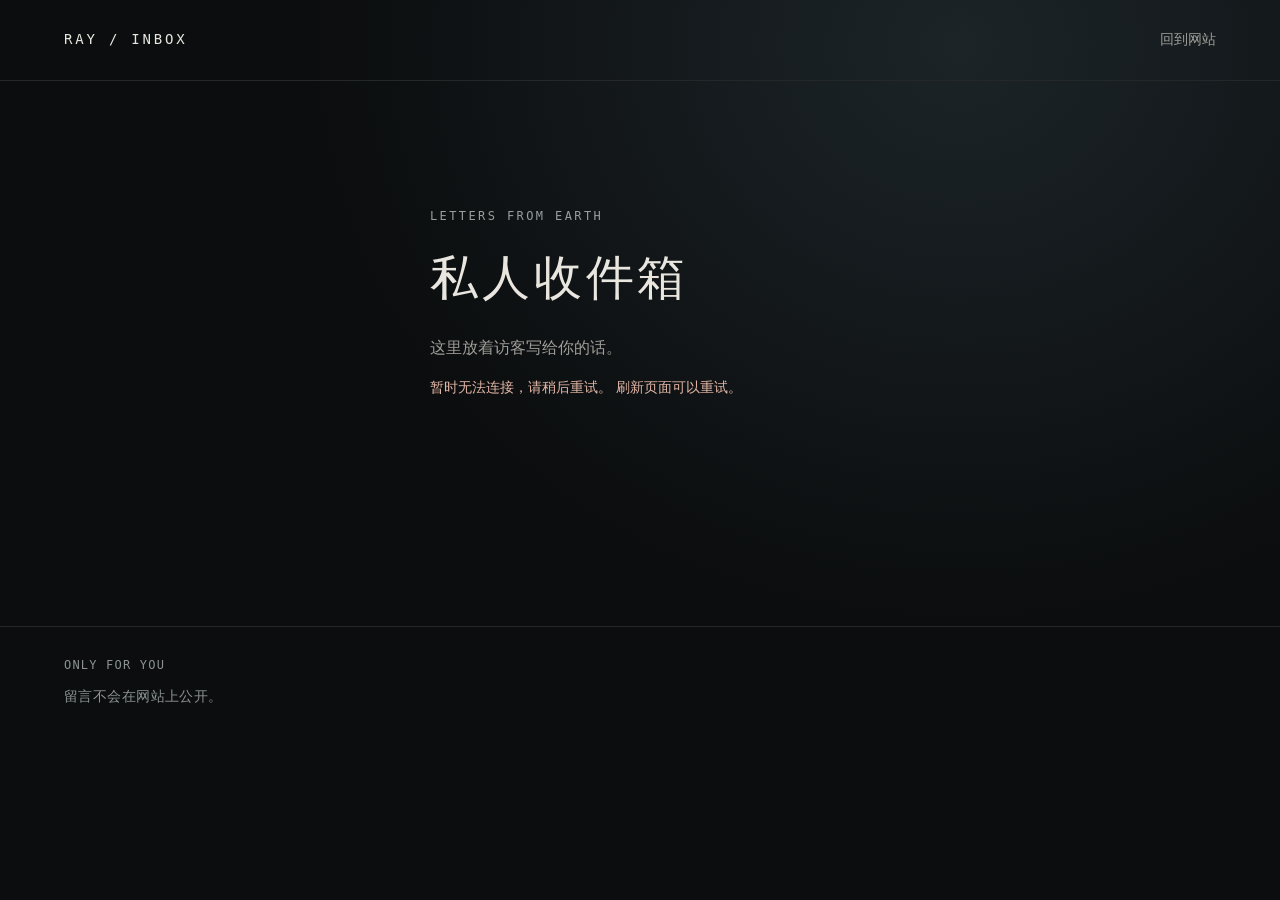
==== admin/index.html @ 7423d89e "Restore opening keyboard sounds and add a private visitor inbox" ====
<!doctype html>
<html lang="zh-CN">
<head>
  <meta charset="utf-8">
  <meta name="viewport" content="width=device-width, initial-scale=1">
  <meta name="robots" content="noindex,nofollow">
  <meta name="referrer" content="no-referrer">
  <title>私人收件箱 · RAY</title>
  <link rel="stylesheet" href="/admin/style.css">
  <script src="/admin/inbox.js" defer></script>
</head>
<body>
  <header class="masthead"><a href="/site#signal" class="brand">RAY / INBOX</a><a href="/site">回到网站</a></header>
  <main>
    <section id="auth" class="auth">
      <p class="eyebrow">LETTERS FROM EARTH</p>
      <h1 id="authTitle">私人收件箱</h1>
      <p id="authDescription" class="muted">这里放着访客写给你的话。</p>
      <form id="authForm" hidden>
        <label for="password">管理密码</label>
        <input id="password" name="password" type="password" autocomplete="current-password" required maxlength="200">
        <div id="confirmRow" hidden><label for="confirmPassword">再输入一次</label><input id="confirmPassword" type="password" autocomplete="new-password" maxlength="200"></div>
        <button class="primary" id="authSubmit" type="submit">进入收件箱</button>
      </form>
      <p id="authStatus" class="status" role="status">正在连接收件箱…</p>
      <noscript>请开启 JavaScript 后登录收件箱。</noscript>
    </section>
    <section id="inbox" hidden>
      <div class="heading"><div><p class="eyebrow">LETTERS FROM EARTH</p><h1>收到的来信</h1><p id="summary" class="muted"></p></div><button id="logout" class="quiet" type="button">退出登录</button></div>
      <div class="toolbar"><nav aria-label="留言分类" id="filters"><button type="button" data-filter="inbox" aria-pressed="true">收件箱 <span id="countInbox">0</span></button><button type="button" data-filter="unread" aria-pressed="false">未读 <span id="countUnread">0</span></button><button type="button" data-filter="archived" aria-pressed="false">已归档 <span id="countArchived">0</span></button></nav><button id="refresh" class="quiet" type="button">刷新</button></div>
      <p id="inboxStatus" class="status" role="status"></p>
      <div id="messages" class="messages" aria-live="polite"></div>
      <div id="empty" class="empty" hidden><span class="star" aria-hidden="true">✦</span><h2 id="emptyTitle">星空很安静。</h2><p id="emptyText">有人从网站发来留言，就会出现在这里。</p></div>
      <button id="more" class="quiet more" type="button" hidden>查看更早的来信</button>
    </section>
  </main>
  <footer>ONLY FOR YOU <span>留言不会在网站上公开。</span></footer>
</body>
</html>
---- admin/style.css ----
:root { color-scheme: dark; --paper: #e8e6df; --dim: #a09f99; --line: #30312f; --bg: #0b0d0e; font: 16px/1.7 "Songti SC", "Noto Serif SC", "Microsoft YaHei", serif; }
* { box-sizing: border-box; }
[hidden] { display: none !important; }
body { margin: 0; color: var(--paper); background: radial-gradient(ellipse at 75% 5%, #1c2428 0, transparent 48%), var(--bg); min-height: 100vh; }
a { color: inherit; text-decoration: none; }
button, input { font: inherit; }
button { cursor: pointer; }
button:disabled { cursor: wait; opacity: .5; }
button:focus-visible, a:focus-visible, input:focus-visible { outline: 1px solid #d5d3c9; outline-offset: 5px; }
.masthead { padding: 28px 5vw; display: flex; justify-content: space-between; align-items: center; gap: 24px; border-bottom: 1px solid #242829; color: var(--dim); font-size: 14px; }
.brand { font: 14px/1.5 ui-monospace, monospace; letter-spacing: .2em; color: var(--paper); }
main { width: min(960px, 90vw); margin: 0 auto; padding: 72px 0 100px; }
h1 { font-size: clamp(30px, 4vw, 48px); font-weight: 400; letter-spacing: .08em; margin: 8px 0 16px; }
h2 { font-size: 23px; font-weight: 400; }
.eyebrow { font: 12px/1.5 ui-monospace, monospace; letter-spacing: .2em; color: #969f9e; }
.muted { color: var(--dim); margin: 0; }
.auth { max-width: 420px; margin: 6vh auto 14vh; }
.auth form { margin-top: 40px; }
label { display: block; margin: 22px 0 8px; font-size: 14px; color: var(--dim); }
input { width: 100%; border: 1px solid #424644; background: #111516; color: var(--paper); border-radius: 3px; padding: 12px 14px; }
.primary { width: 100%; border: 1px solid #ddd9cc; background: #e3dfd2; color: #191b1b; padding: 12px; margin-top: 28px; border-radius: 3px; }
.status { font-size: 14px; color: var(--dim); min-height: 24px; overflow-wrap: anywhere; }
.status[data-error="true"] { color: #e4b7a7; }
.heading { display: flex; align-items: center; justify-content: space-between; gap: 24px; }
.quiet { background: transparent; color: var(--dim); border: 1px solid #424644; padding: 8px 16px; border-radius: 3px; font-size: 14px; white-space: nowrap; }
.quiet:hover { color: var(--paper); border-color: #96988d; }
.toolbar { display: flex; align-items: center; justify-content: space-between; gap: 16px; margin-top: 40px; padding-bottom: 16px; border-bottom: 1px solid var(--line); }
.toolbar nav { display: flex; gap: 22px; }
.toolbar nav button { border: 0; padding: 10px 0; background: none; color: var(--dim); font-size: 16px; border-bottom: 1px solid transparent; }
.toolbar nav button[aria-pressed="true"] { color: var(--paper); border-color: var(--paper); }
.toolbar span { font: 12px/1 ui-monospace, monospace; margin-left: 4px; }
.letter { padding: 24px 28px; margin: 18px 0; background: #131718; border: 1px solid #303738; border-radius: 4px; }
.letter.unread { border-left: 2px solid #c5c6b8; }
.letter-top { display: flex; justify-content: space-between; align-items: center; gap: 16px; color: var(--dim); font-size: 14px; }
.badge { font: 12px/1.6 ui-monospace, monospace; letter-spacing: .08em; color: #d0d5be; }
.letter-body { white-space: pre-wrap; overflow-wrap: anywhere; line-height: 1.9; font-size: 17px; margin: 24px 0; }
.contact { color: #b6b9b1; font-size: 14px; overflow-wrap: anywhere; padding-top: 16px; border-top: 1px solid #2a3030; }
.contact b { font-weight: 400; color: var(--dim); margin-right: 12px; }
.letter-actions { display: flex; flex-wrap: wrap; gap: 12px; margin-top: 20px; }
.empty { text-align: center; padding: 80px 12px; color: var(--dim); }
.empty h2 { color: var(--paper); }
.star { font-size: 35px; color: #a7aea8; }
.more { display: block; margin: 32px auto 0; }
footer { padding: 28px 5vw; border-top: 1px solid #242829; color: #8b9391; font: 12px/1.8 ui-monospace, monospace; letter-spacing: .1em; }
footer span { display: block; margin-top: 8px; letter-spacing: .03em; font: 14px/1.8 "Songti SC", serif; }
@media(max-width: 600px) { main { padding-top: 40px; } .masthead { padding: 22px 5vw; } .toolbar nav { gap: 14px; } .toolbar nav button { font-size: 14px; } .toolbar { align-items: flex-start; } .letter { padding: 20px; } .heading { align-items: flex-start; } .heading .quiet { margin-top: 12px; } .quiet { padding: 7px 12px; } .letter-top { align-items: flex-start; } }
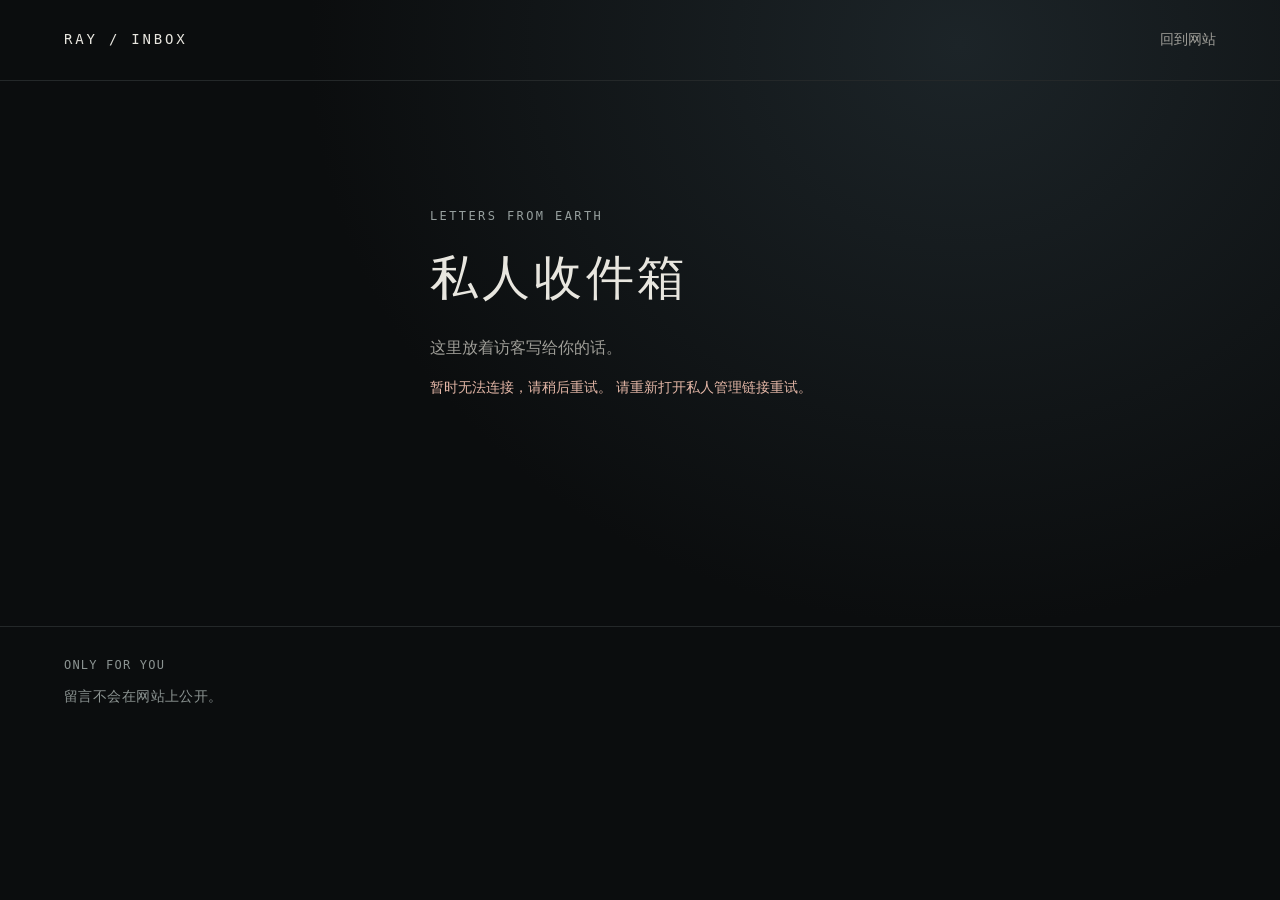
==== commit dedb6b69: "Use private links for passwordless inbox access and remove closing tagline" ====
--- a/admin/index.html
+++ b/admin/index.html
@@ -16,14 +16,8 @@
       <p class="eyebrow">LETTERS FROM EARTH</p>
       <h1 id="authTitle">私人收件箱</h1>
       <p id="authDescription" class="muted">这里放着访客写给你的话。</p>
-      <form id="authForm" hidden>
-        <label for="password">管理密码</label>
-        <input id="password" name="password" type="password" autocomplete="current-password" required maxlength="200">
-        <div id="confirmRow" hidden><label for="confirmPassword">再输入一次</label><input id="confirmPassword" type="password" autocomplete="new-password" maxlength="200"></div>
-        <button class="primary" id="authSubmit" type="submit">进入收件箱</button>
-      </form>
       <p id="authStatus" class="status" role="status">正在连接收件箱…</p>
-      <noscript>请开启 JavaScript 后登录收件箱。</noscript>
+      <noscript>请开启 JavaScript 后进入收件箱。</noscript>
     </section>
     <section id="inbox" hidden>
       <div class="heading"><div><p class="eyebrow">LETTERS FROM EARTH</p><h1>收到的来信</h1><p id="summary" class="muted"></p></div><button id="logout" class="quiet" type="button">退出登录</button></div>
